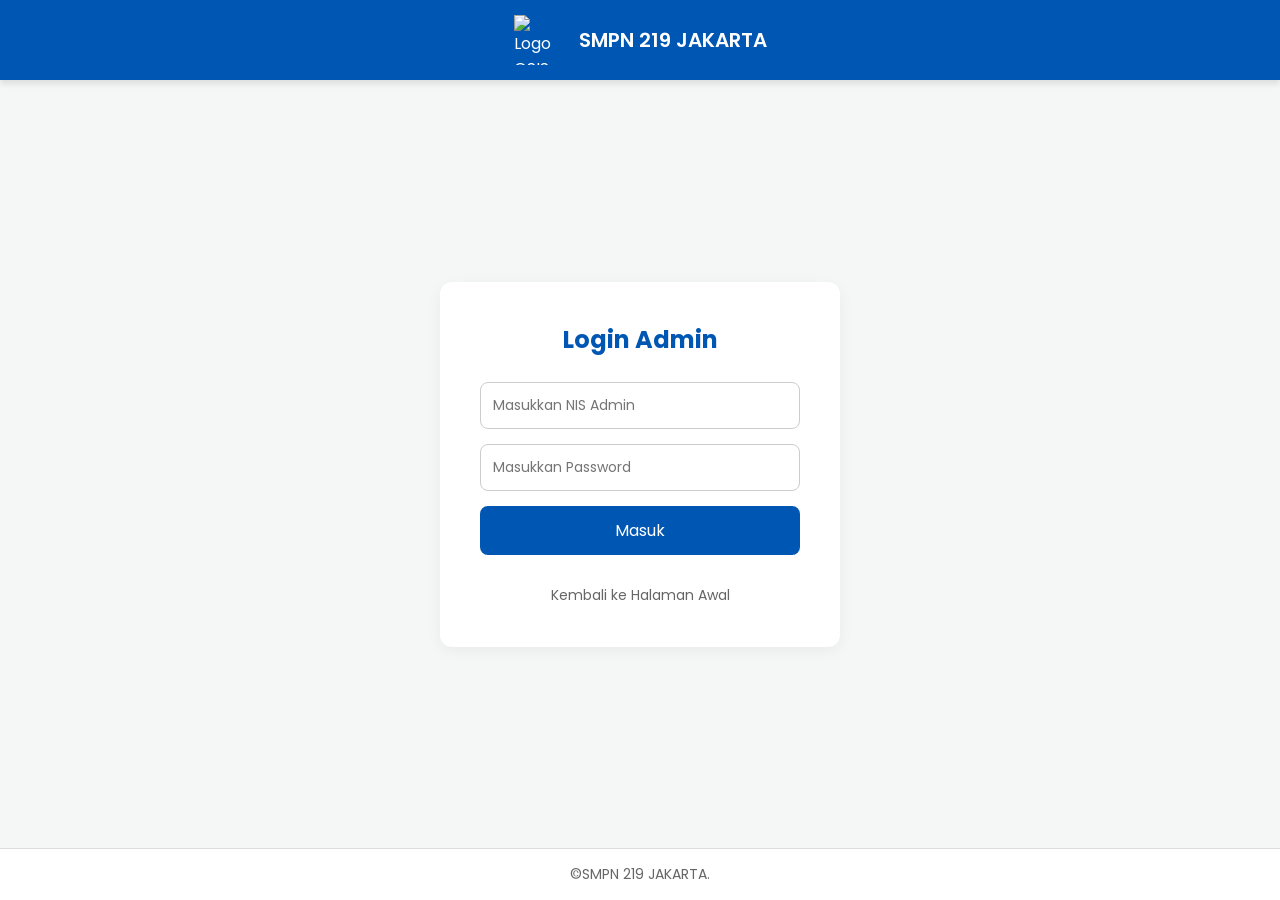
==== admin.html @ 63f69bc0 "Create admin.html" ====
<!DOCTYPE html>
<html lang="id">
<head>
    <meta charset="UTF-8">
    <meta name="viewport" content="width=device-width, initial-scale=1.0">
    <title>Login Admin - Pemilihan OSIS</title>
    <link rel="stylesheet" href="style.css">
</head>
<body>

    <header>
        <img src="assets/img/logo.png" alt="Logo OSIS">
        <h1>SMPN 219 JAKARTA</h1>
    </header>

    <main class="main-container">
        <div class="card">
            <h2>Login Admin</h2>
            
            <!-- Form Login Admin -->
            <form id="formLoginAdmin">
                <input type="text" id="nisAdmin" placeholder="Masukkan NIS Admin" required class="input-field">
                <input type="password" id="passAdmin" placeholder="Masukkan Password" required class="input-field">
                <button type="submit" class="btn">Masuk</button>
            </form>

            <a href="index.html" class="link-kembali">Kembali ke Halaman Awal</a>
        </div>
    </main>

    <footer>
        &copy;SMPN 219 JAKARTA.
    </footer>

    <script type="module" src="main.js"></script>
</body>
</html>
---- style.css ----
/* Import Font */
@import url('https://fonts.googleapis.com/css2?family=Poppins:wght@400;600&display=swap');

/* Reset dasar */
* {
    margin: 0;
    padding: 0;
    box-sizing: border-box;
    font-family: 'Poppins', sans-serif;
}

body {
    background-color: #f4f7f6;
    color: #333;
    display: flex;
    flex-direction: column;
    min-height: 100vh;
}

/* Header & Logo */
header {
    background-color: #0056b3; /* Biru */
    color: white;
    padding: 15px 20px;
    display: flex;
    align-items: center;
    justify-content: center;
    gap: 15px;
    box-shadow: 0 4px 6px rgba(0,0,0,0.1);
}

header img {
    width: 50px;
    height: 50px;
    object-fit: cover;
}

header h1 {
    font-size: 20px;
    font-weight: 600;
}

/* Container Utama untuk menaruh konten di tengah */
.main-container {
    flex: 1;
    display: flex;
    align-items: center;
    justify-content: center;
    padding: 20px;
}

.card {
    background: white;
    padding: 40px;
    border-radius: 12px;
    box-shadow: 0 4px 15px rgba(0,0,0,0.05);
    text-align: center;
    width: 100%;
    max-width: 400px;
}

.card h2 {
    color: #0056b3;
    margin-bottom: 25px;
}

/* Tombol */
.btn {
    display: block;
    width: 100%;
    padding: 12px;
    margin-bottom: 15px;
    background-color: #0056b3;
    color: white;
    border: none;
    border-radius: 8px;
    font-size: 16px;
    cursor: pointer;
    text-decoration: none;
    transition: background-color 0.3s ease;
}

.btn:hover {
    background-color: #004494;
}

.btn-outline {
    background-color: transparent;
    color: #0056b3;
    border: 2px solid #0056b3;
}

.btn-outline:hover {
    background-color: #0056b3;
    color: white;
}

/* Footer Copyright */
footer {
    text-align: center;
    padding: 15px;
    background-color: white;
    color: #666;
    font-size: 14px;
    border-top: 1px solid #ddd;
}

/* Styling untuk Input Text & Password */
.input-field {
    width: 100%;
    padding: 12px;
    margin-bottom: 15px;
    border: 1px solid #ccc;
    border-radius: 8px;
    font-size: 14px;
    outline: none;
}

.input-field:focus {
    border-color: #0056b3;
}

/* Styling untuk Link Kembali */
.link-kembali {
    display: inline-block;
    margin-top: 15px;
    font-size: 14px;
    color: #666;
    text-decoration: none;
}

.link-kembali:hover {
    color: #0056b3;
    text-decoration: underline;
}
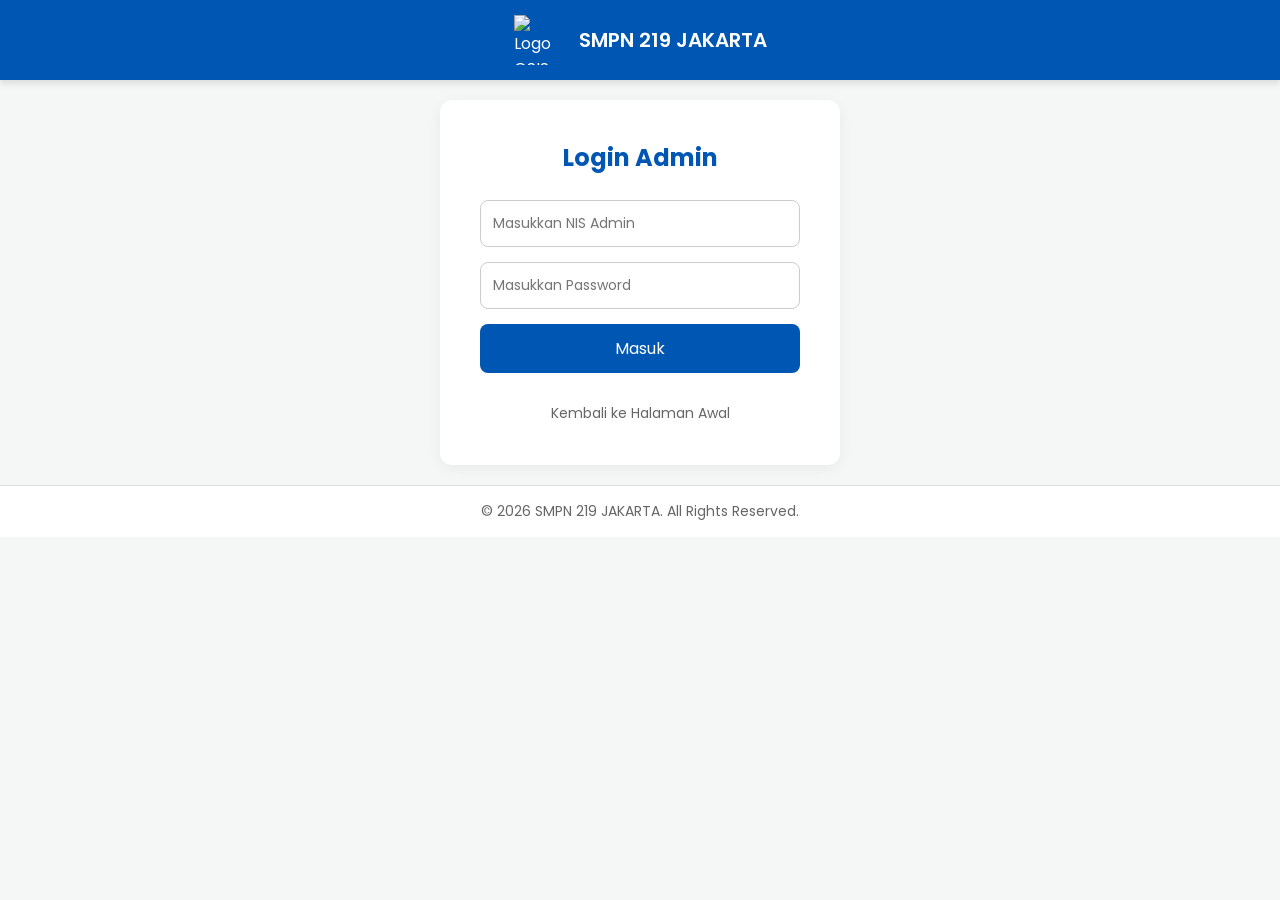
==== commit 97180c21: "Update admin.html" ====
--- a/admin.html
+++ b/admin.html
@@ -3,35 +3,148 @@
 <head>
     <meta charset="UTF-8">
     <meta name="viewport" content="width=device-width, initial-scale=1.0">
-    <title>Login Admin - Pemilihan OSIS</title>
+    <title>Halaman Admin - Pemilihan OSIS</title>
     <link rel="stylesheet" href="style.css">
 </head>
 <body>
 
-    <header>
-        <img src="assets/img/logo.png" alt="Logo OSIS">
-        <h1>SMPN 219 JAKARTA</h1>
-    </header>
+    <!-- ========================================== -->
+    <!-- BAGIAN 1: FORM LOGIN ADMIN (Muncul Pertama) -->
+    <!-- ========================================== -->
+    <div id="loginSection">
+        <header>
+            <img src="assets/img/logo.png" alt="Logo OSIS">
+            <h1>SMPN 219 JAKARTA</h1>
+        </header>
 
-    <main class="main-container">
-        <div class="card">
-            <h2>Login Admin</h2>
-            
-            <!-- Form Login Admin -->
-            <form id="formLoginAdmin">
-                <input type="text" id="nisAdmin" placeholder="Masukkan NIS Admin" required class="input-field">
-                <input type="password" id="passAdmin" placeholder="Masukkan Password" required class="input-field">
-                <button type="submit" class="btn">Masuk</button>
-            </form>
+        <main class="main-container">
+            <div class="card">
+                <h2>Login Admin</h2>
+                <form id="formLoginAdmin">
+                    <input type="text" id="nisAdmin" placeholder="Masukkan NIS Admin" required class="input-field">
+                    <input type="password" id="passAdmin" placeholder="Masukkan Password" required class="input-field">
+                    <button type="submit" class="btn">Masuk</button>
+                </form>
+                <a href="index.html" class="link-kembali">Kembali ke Halaman Awal</a>
+            </div>
+        </main>
+        <footer>&copy; 2026 SMPN 219 JAKARTA. All Rights Reserved.</footer>
+    </div>
 
-            <a href="index.html" class="link-kembali">Kembali ke Halaman Awal</a>
+    <!-- ========================================== -->
+    <!-- BAGIAN 2: DASHBOARD ADMIN (Disembunyikan di awal) -->
+    <!-- ========================================== -->
+    <div id="dashboardSection" class="admin-layout" style="display: none;">
+        
+        <!-- Sidebar Menu Gelap -->
+        <aside class="sidebar">
+            <div class="sidebar-header">
+                <img src="assets/img/logo.png" alt="Logo OSIS">
+                <h2>SMPN 219</h2>
+            </div>
+            <nav class="sidebar-menu" id="adminMenu">
+                <a href="#" data-target="menuDashboard" class="active">Dashboard</a>
+                <a href="#" data-target="menuKandidat">1. Kandidat</a>
+                <a href="#" data-target="menuVoter">2. Voter</a>
+                <a href="#" data-target="menuPemilihan">3. Pemilihan</a>
+                <a href="#" data-target="menuHasil">4. Hasil Suara</a>
+                <a href="#" data-target="menuLaporan">5. Laporan</a>
+                <a href="#" id="btnLogoutAdmin" style="margin-top: auto; color: #ff6b6b;">Logout</a>
+            </nav>
+        </aside>
+
+        <!-- Konten Utama -->
+        <div class="main-content">
+            <header class="admin-header">
+                <h1 id="judulHalaman">Dashboard Utama</h1>
+                <span>Panitia OSIS SMPN 219 JAKARTA</span>
+            </header>
+
+            <!-- KONTEN: DASHBOARD UTAMA -->
+            <div id="menuDashboard" class="content-section">
+                <section class="dashboard-stats">
+                    <div class="stat-box">
+                        <h3>Jumlah Akun</h3>
+                        <p id="totalAkun">0</p>
+                    </div>
+                    <div class="stat-box">
+                        <h3>Jumlah Kandidat</h3>
+                        <p id="totalKandidat">0</p>
+                    </div>
+                    <div class="stat-box">
+                        <h3>Sudah Voting</h3>
+                        <p id="sudahVoting">0</p>
+                    </div>
+                    <div class="stat-box">
+                        <h3>Belum Voting</h3>
+                        <p id="belumVoting">0</p>
+                    </div>
+                </section>
+                <section class="table-section">
+                    <h2>Daftar Akun Belum Voting</h2>
+                    <div class="search-bar">
+                        <input type="text" id="searchNISBelumVoting" placeholder="Cari NIS..." class="input-field">
+                    </div>
+                    <table class="admin-table">
+                        <thead>
+                            <tr>
+                                <th>No</th>
+                                <th>NIS</th>
+                                <th>Nama</th>
+                                <th>Kelas</th>
+                            </tr>
+                        </thead>
+                        <tbody id="tableBelumVoting">
+                            <tr><td colspan="4" style="text-align: center;">Memuat data...</td></tr>
+                        </tbody>
+                    </table>
+                </section>
+            </div>
+
+            <!-- KONTEN: 1. KANDIDAT -->
+            <div id="menuKandidat" class="content-section" style="display: none;">
+                <section class="table-section" style="padding-top: 30px;">
+                    <h2>Kelola Kandidat</h2>
+                    <p>Fitur tambah, edit, dan hapus kandidat akan ada di sini.</p>
+                </section>
+            </div>
+
+            <!-- KONTEN: 2. VOTER -->
+            <div id="menuVoter" class="content-section" style="display: none;">
+                <section class="table-section" style="padding-top: 30px;">
+                    <h2>Kelola Akun Voter</h2>
+                    <p>Fitur tambah, import excel, nonaktifkan, dan pencarian voter akan ada di sini.</p>
+                </section>
+            </div>
+
+            <!-- KONTEN: 3. PEMILIHAN -->
+            <div id="menuPemilihan" class="content-section" style="display: none;">
+                <section class="table-section" style="padding-top: 30px;">
+                    <h2>Pengaturan Acara Pemilihan</h2>
+                    <p>Fitur penentuan jadwal acara akan ada di sini.</p>
+                </section>
+            </div>
+
+            <!-- KONTEN: 4. HASIL SUARA -->
+            <div id="menuHasil" class="content-section" style="display: none;">
+                <section class="table-section" style="padding-top: 30px;">
+                    <h2>Hasil Suara Pemilihan</h2>
+                    <p>Diagram</p>
+                </section>
+            </div>
+
+            <!-- KONTEN: 5. LAPORAN -->
+            <div id="menuLaporan" class="content-section" style="display: none;">
+                <section class="table-section" style="padding-top: 30px;">
+                    <h2>Export Laporan</h2>
+                    <p>Fitur download laporan ke Excel akan ada di sini.</p>
+                </section>
+            </div>
+
         </div>
-    </main>
+    </div>
 
-    <footer>
-        &copy;SMPN 219 JAKARTA.
-    </footer>
-
-    <script type="module" src="main.js"></script>
+    <!-- Menghubungkan ke file JS khusus Admin -->
+    <script type="module" src="admin.js"></script>
 </body>
 </html>
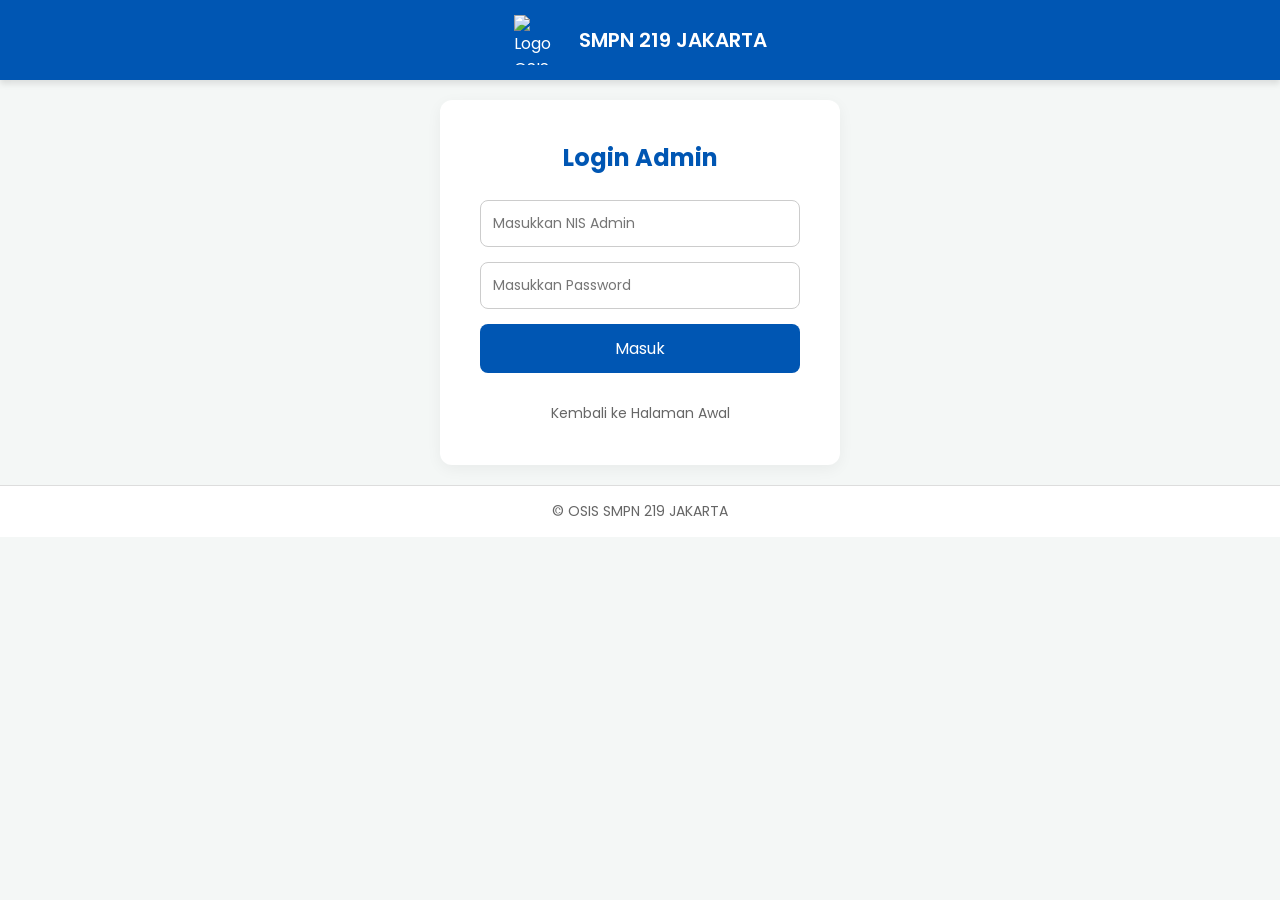
==== commit bb11e90c: "Update admin.html" ====
--- a/admin.html
+++ b/admin.html
@@ -8,9 +8,7 @@
 </head>
 <body>
 
-    <!-- ========================================== -->
-    <!-- BAGIAN 1: FORM LOGIN ADMIN (Muncul Pertama) -->
-    <!-- ========================================== -->
+    <!-- BAGIAN 1: FORM LOGIN ADMIN -->
     <div id="loginSection">
         <header>
             <img src="assets/img/logo.png" alt="Logo OSIS">
@@ -21,6 +19,7 @@
             <div class="card">
                 <h2>Login Admin</h2>
                 <form id="formLoginAdmin">
+                    <p id="pesanError" style="color: red; font-size: 14px; display: none; margin-bottom: 15px; text-align: left;"></p>
                     <input type="text" id="nisAdmin" placeholder="Masukkan NIS Admin" required class="input-field">
                     <input type="password" id="passAdmin" placeholder="Masukkan Password" required class="input-field">
                     <button type="submit" class="btn">Masuk</button>
@@ -28,15 +27,12 @@
                 <a href="index.html" class="link-kembali">Kembali ke Halaman Awal</a>
             </div>
         </main>
-        <footer>&copy; 2026 SMPN 219 JAKARTA. All Rights Reserved.</footer>
+        <footer>&copy; OSIS SMPN 219 JAKARTA</footer>
     </div>
 
-    <!-- ========================================== -->
-    <!-- BAGIAN 2: DASHBOARD ADMIN (Disembunyikan di awal) -->
-    <!-- ========================================== -->
+    <!-- BAGIAN 2: DASHBOARD ADMIN (SPA) -->
     <div id="dashboardSection" class="admin-layout" style="display: none;">
         
-        <!-- Sidebar Menu Gelap -->
         <aside class="sidebar">
             <div class="sidebar-header">
                 <img src="assets/img/logo.png" alt="Logo OSIS">
@@ -53,7 +49,6 @@
             </nav>
         </aside>
 
-        <!-- Konten Utama -->
         <div class="main-content">
             <header class="admin-header">
                 <h1 id="judulHalaman">Dashboard Utama</h1>
@@ -105,7 +100,7 @@
             <div id="menuKandidat" class="content-section" style="display: none;">
                 <section class="table-section" style="padding-top: 30px;">
                     <h2>Kelola Kandidat</h2>
-                    <p>Fitur tambah, edit, dan hapus kandidat akan ada di sini.</p>
+                    <p>Fitur tambah, edit, dan hapus kandidat.</p>
                 </section>
             </div>
 
@@ -113,7 +108,7 @@
             <div id="menuVoter" class="content-section" style="display: none;">
                 <section class="table-section" style="padding-top: 30px;">
                     <h2>Kelola Akun Voter</h2>
-                    <p>Fitur tambah, import excel, nonaktifkan, dan pencarian voter akan ada di sini.</p>
+                    <p>Fitur tambah, import excel, dan nonaktifkan voter.</p>
                 </section>
             </div>
 
@@ -121,7 +116,7 @@
             <div id="menuPemilihan" class="content-section" style="display: none;">
                 <section class="table-section" style="padding-top: 30px;">
                     <h2>Pengaturan Acara Pemilihan</h2>
-                    <p>Fitur penentuan jadwal acara akan ada di sini.</p>
+                    <p>Fitur penentuan jadwal acara.</p>
                 </section>
             </div>
 
@@ -129,7 +124,7 @@
             <div id="menuHasil" class="content-section" style="display: none;">
                 <section class="table-section" style="padding-top: 30px;">
                     <h2>Hasil Suara Pemilihan</h2>
-                    <p>Diagram</p>
+                    <p>Diagram batang hasil suara.</p>
                 </section>
             </div>
 
@@ -137,14 +132,13 @@
             <div id="menuLaporan" class="content-section" style="display: none;">
                 <section class="table-section" style="padding-top: 30px;">
                     <h2>Export Laporan</h2>
-                    <p>Fitur download laporan ke Excel akan ada di sini.</p>
+                    <p>Fitur download laporan ke Excel.</p>
                 </section>
             </div>
 
         </div>
     </div>
 
-    <!-- Menghubungkan ke file JS khusus Admin -->
     <script type="module" src="admin.js"></script>
 </body>
 </html>
--- a/style.css
+++ b/style.css
@@ -19,7 +19,7 @@
 
 /* Header & Logo */
 header {
-    background-color: #0056b3; /* Biru */
+    background-color: #0056b3;
     color: white;
     padding: 15px 20px;
     display: flex;
@@ -40,7 +40,7 @@
     font-weight: 600;
 }
 
-/* Container Utama untuk menaruh konten di tengah */
+/* Container Utama */
 .main-container {
     flex: 1;
     display: flex;
@@ -95,6 +95,35 @@
     color: white;
 }
 
+/* Input Text & Password */
+.input-field {
+    width: 100%;
+    padding: 12px;
+    margin-bottom: 15px;
+    border: 1px solid #ccc;
+    border-radius: 8px;
+    font-size: 14px;
+    outline: none;
+}
+
+.input-field:focus {
+    border-color: #0056b3;
+}
+
+/* Link Kembali */
+.link-kembali {
+    display: inline-block;
+    margin-top: 15px;
+    font-size: 14px;
+    color: #666;
+    text-decoration: none;
+}
+
+.link-kembali:hover {
+    color: #0056b3;
+    text-decoration: underline;
+}
+
 /* Footer Copyright */
 footer {
     text-align: center;
@@ -105,32 +134,214 @@
     border-top: 1px solid #ddd;
 }
 
-/* Styling untuk Input Text & Password */
-.input-field {
-    width: 100%;
-    padding: 12px;
-    margin-bottom: 15px;
-    border: 1px solid #ccc;
+/* TAMPILAN KHUSUS ADMIN (DASHBOARD) */
+.admin-layout {
+    display: flex;
+    flex-direction: row;
+    min-height: 100vh;
+    background-color: #f4f7f6;
+}
+
+.sidebar {
+    width: 250px;
+    background-color: #001f3f;
+    color: white;
+    display: flex;
+    flex-direction: column;
+    flex-shrink: 0;
+}
+
+.sidebar-header {
+    padding: 20px;
+    text-align: center;
+    border-bottom: 1px solid #003366;
+}
+
+.sidebar-header img {
+    width: 60px;
+    margin-bottom: 10px;
+}
+
+.sidebar-header h2 {
+    font-size: 18px;
+    color: white;
+}
+
+.sidebar-menu {
+    display: flex;
+    flex-direction: column;
+    padding-top: 15px;
+}
+
+.sidebar-menu a {
+    color: #cce0ff;
+    text-decoration: none;
+    padding: 15px 20px;
+    font-size: 15px;
+    border-left: 4px solid transparent;
+    transition: all 0.3s ease;
+}
+
+.sidebar-menu a:hover, .sidebar-menu a.active {
+    background-color: #003366;
+    color: white;
+    border-left-color: #66b2ff;
+}
+
+.main-content {
+    flex: 1;
+    display: flex;
+    flex-direction: column;
+    overflow-y: auto;
+}
+
+.admin-header {
+    background-color: white;
+    padding: 20px 30px;
+    display: flex;
+    justify-content: space-between;
+    align-items: center;
+    box-shadow: 0 2px 5px rgba(0,0,0,0.05);
+}
+
+.admin-header h1 {
+    color: #0056b3;
+    font-size: 24px;
+}
+
+.dashboard-stats {
+    display: flex;
+    gap: 20px;
+    padding: 30px;
+}
+
+.stat-box {
+    flex: 1;
+    background: white;
+    padding: 20px;
     border-radius: 8px;
-    font-size: 14px;
-    outline: none;
-}
-
-.input-field:focus {
-    border-color: #0056b3;
-}
-
-/* Styling untuk Link Kembali */
-.link-kembali {
-    display: inline-block;
-    margin-top: 15px;
+    box-shadow: 0 2px 10px rgba(0,0,0,0.05);
+    text-align: center;
+    border-top: 4px solid #0056b3;
+}
+
+.stat-box h3 {
     font-size: 14px;
     color: #666;
-    text-decoration: none;
-}
-
-.link-kembali:hover {
-    color: #0056b3;
-    text-decoration: underline;
-}
-
+    margin-bottom: 10px;
+}
+
+.stat-box p {
+    font-size: 28px;
+    font-weight: 600;
+    color: #0056b3;
+}
+
+.table-section {
+    padding: 0 30px 30px 30px;
+    flex: 1;
+}
+
+.table-section h2 {
+    color: #333;
+    margin-bottom: 15px;
+    font-size: 20px;
+}
+
+.search-bar {
+    max-width: 300px;
+    margin-bottom: 15px;
+}
+
+.admin-table {
+    width: 100%;
+    border-collapse: collapse;
+    background: white;
+    border-radius: 8px;
+    overflow: hidden;
+    box-shadow: 0 2px 10px rgba(0,0,0,0.05);
+}
+
+.admin-table th, .admin-table td {
+    padding: 15px;
+    text-align: left;
+    border-bottom: 1px solid #f0f0f0;
+}
+
+.admin-table th {
+    background-color: #0056b3;
+    color: white;
+}
+
+.admin-footer {
+    background: transparent;
+    border-top: none;
+    margin-top: auto;
+}
+
+/* RESPONSIVE DESIGN (UNTUK HP) */
+@media (max-width: 768px) {
+    .admin-layout {
+        flex-direction: column;
+    }
+    
+    .sidebar {
+        width: 100%;
+        text-align: center;
+    }
+    
+    .sidebar-header {
+        display: flex;
+        align-items: center;
+        justify-content: center;
+        gap: 15px;
+        padding: 10px;
+    }
+    
+    .sidebar-header img {
+        width: 40px;
+        margin-bottom: 0;
+    }
+    
+    .sidebar-menu {
+        flex-direction: row;
+        flex-wrap: wrap;
+        padding-top: 0;
+    }
+    
+    .sidebar-menu a {
+        flex: 1 1 30%;
+        font-size: 12px;
+        padding: 10px 5px;
+        text-align: center;
+        border-left: none;
+        border-bottom: 3px solid transparent;
+    }
+    
+    .sidebar-menu a:hover, .sidebar-menu a.active {
+        border-left: none;
+        border-bottom-color: #66b2ff;
+    }
+    
+    .admin-header {
+        padding: 15px;
+        flex-direction: column;
+        text-align: center;
+        gap: 5px;
+    }
+    
+    .dashboard-stats {
+        flex-direction: column;
+        padding: 15px;
+    }
+    
+    .table-section {
+        padding: 15px;
+    }
+    
+    .admin-table {
+        font-size: 12px;
+        display: block;
+        overflow-x: auto;
+    }
+}
